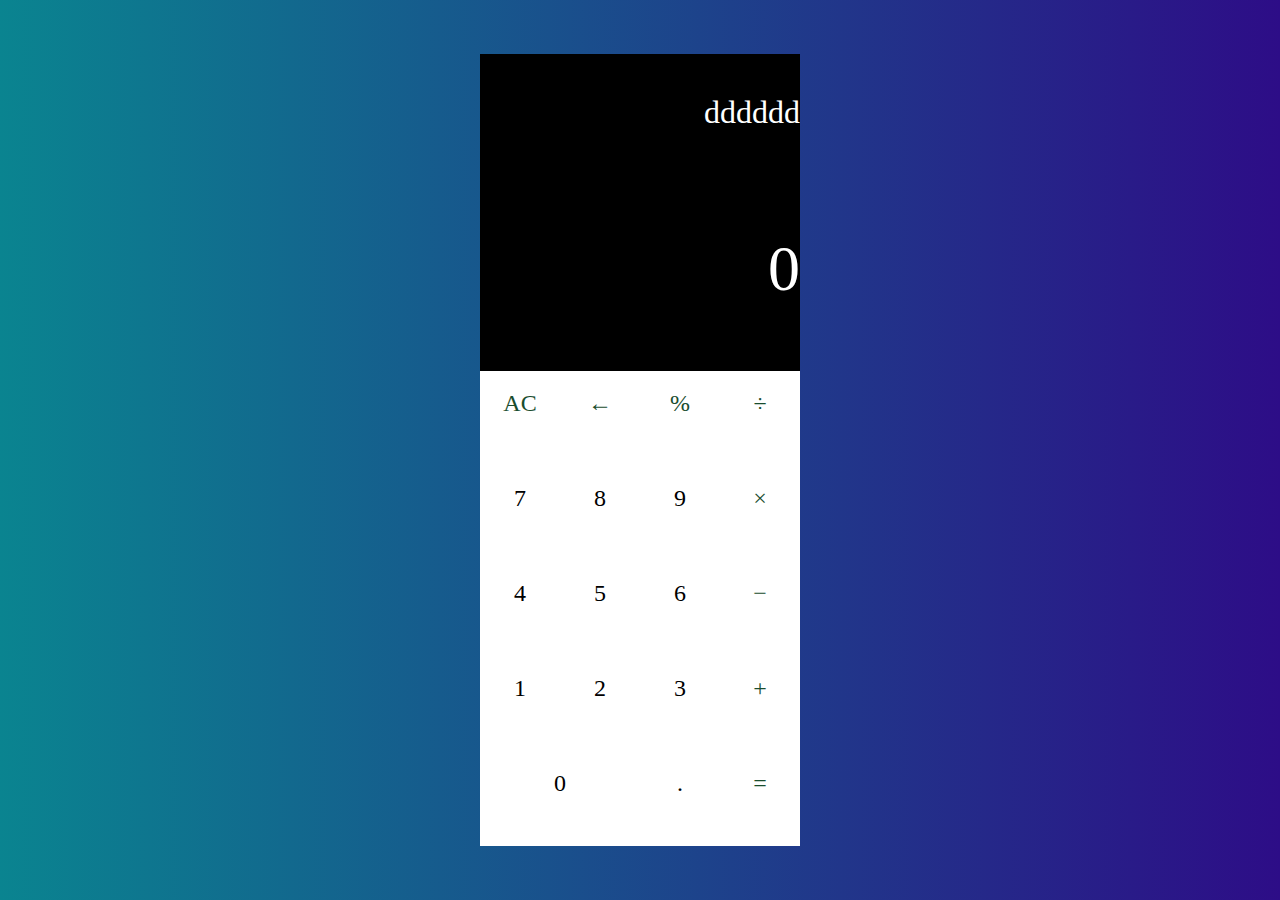
==== index.html @ d15d3140 "design done" ====
<!DOCTYPE html>
<html lang="en">
  <head>
    <meta charset="UTF-8" />
    <meta name="viewport" content="width=device-width, initial-scale=1.0" />
    <title>Calculator</title>
    <link rel="stylesheet" href="style.css" />
  </head>
  <body>
    <div class="calculator">
      <div class="expression-display">
        dddddd
        <!-- <input
          type="text"
          class="expression-display-value"
          disabled
          value="0+1+@+#jfjfjfjfjkkkkkkkkkkkkkkkkkkkkkkkkkkkkkkkkkkkkkkkkkkkkkkk"
        /> -->
      </div>
      <div class="result-display">0</div>
      <div class="btns-container">
        <div class="btn btn-function btn-function-ac">AC</div>
        <!-- <div class="btn btn-function btn-function-plus-minus">&#8723;</div> -->
        <div class="btn btn-function btn-function-back">&#8592;</div>
        <div class="btn btn-operator btn-operator-modulo">%</div>
        <div class="btn btn-operator btn-operator-division">&#247;</div>
        <div class="btn btn-num">7</div>
        <div class="btn btn-num">8</div>
        <div class="btn btn-num">9</div>
        <div class="btn btn-operator btn-operator-multiplication">&#215;</div>
        <div class="btn btn-num">4</div>
        <div class="btn btn-num">5</div>
        <div class="btn btn-num">6</div>
        <div class="btn btn-operator btn-operator-subtraction">&#8722;</div>
        <div class="btn btn-num">1</div>
        <div class="btn btn-num">2</div>
        <div class="btn btn-num">3</div>
        <div class="btn btn-operator btn-operator-addition">+</div>
        <div class="btn btn-num btn-num-0">0</div>
        <!-- <div class="btn btn-num">0</div> -->
        <div class="btn btn-num">.</div>

        <div class="btn btn-equal">=</div>
      </div>
    </div>
  </body>
  <script src="script.js"></script>
</html>
---- style.css ----
* {
  margin: 0px;
  padding: 0px;
  box-sizing: border-box;
}
:root {
  --height: 88%;
  --width: 320px;
}
body {
  /* background: rgb(10, 132, 144); */
  background: linear-gradient(
    90deg,
    rgba(10, 132, 144, 1) 0%,
    rgba(45, 13, 135, 1) 100%
  );
  display: flex;
  justify-content: center;
  align-items: center;
  height: 100vh;
}

.calculator {
  width: var(--width);
  height: var(--height);
  background-color: black;

  display: grid;
  grid-template-rows: 20% 20% 60%;
}
.btns-container {
  display: grid;
  grid-template-columns: repeat(4, 1fr);
  grid-template-rows: repeat(5, 1fr);
}
.btn {
  color: black;
  background-color: white;
  /* border: 1px solid black; */
  text-align: center;
  font-size: 1.5rem;
  padding: 19px;
  cursor: pointer;
}
.btn-num-0 {
  grid-column: span 2;
}

.btn-function,
.btn-operator,
.btn-equal {
  color: #1a4d2e;
}

.btn-num:hover,
.btn-function:hover,
.btn-operator:hover,
.btn-equal:hover {
  background-color: rgb(204, 204, 204);
}
.btn-num:active,
.btn-function:active,
.btn-operator:active,
.btn-equal:active {
  background-color: rgb(58, 57, 57);
}

/* .btn-equal {
  background-color: #1a4d2e;
}
.btn-function-ac {
  background-color: #ee4e4e;
}
.btn-function-ac:hover {
  background-color: #d86060;
}
.btn-function-ac:active {
  background-color: #f53b3b;
}

.btn-function-back {
  background-color: #75a47f;
}

.btn-operator {
  background-color: #e65c19;
} */

.expression-display,
.result-display {
  color: white;
  text-align: end;
  font-size: 2rem;
}
/* .expression-display .expression-display-value {
  height: 100%;
  width: 100%;
  border: none;
  outline: none;
  background-color: inherit;
} */
.expression-display {
  overflow-x: auto;
  scrollbar-width: thin;
  scrollbar-color: black black;
  margin-top: 40px;
}
.expression-display:hover {
  scrollbar-color: rgb(92, 92, 92) black;
  transition: all 0.5s;
}
.result-display {
  color: white;
  font-size: 4rem;
  margin-top: 20px;
}
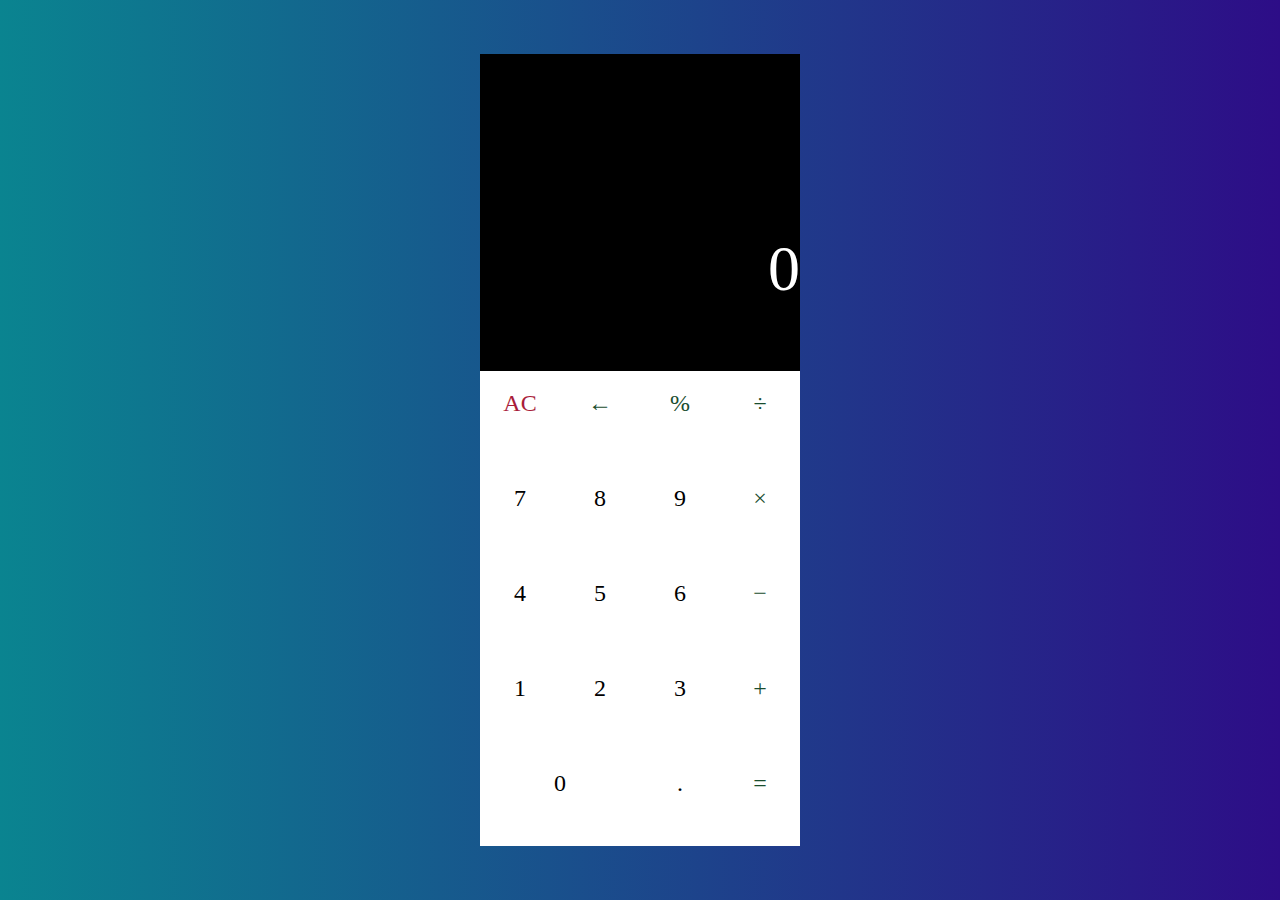
==== commit 2887f31a: "result display working, expression display working but need to work on them" ====
--- a/index.html
+++ b/index.html
@@ -9,7 +9,6 @@
   <body>
     <div class="calculator">
       <div class="expression-display">
-        dddddd
         <!-- <input
           type="text"
           class="expression-display-value"
--- a/style.css
+++ b/style.css
@@ -50,6 +50,9 @@
 .btn-operator,
 .btn-equal {
   color: #1a4d2e;
+}
+.btn-function-ac {
+  color: #a91d3a;
 }
 
 .btn-num:hover,
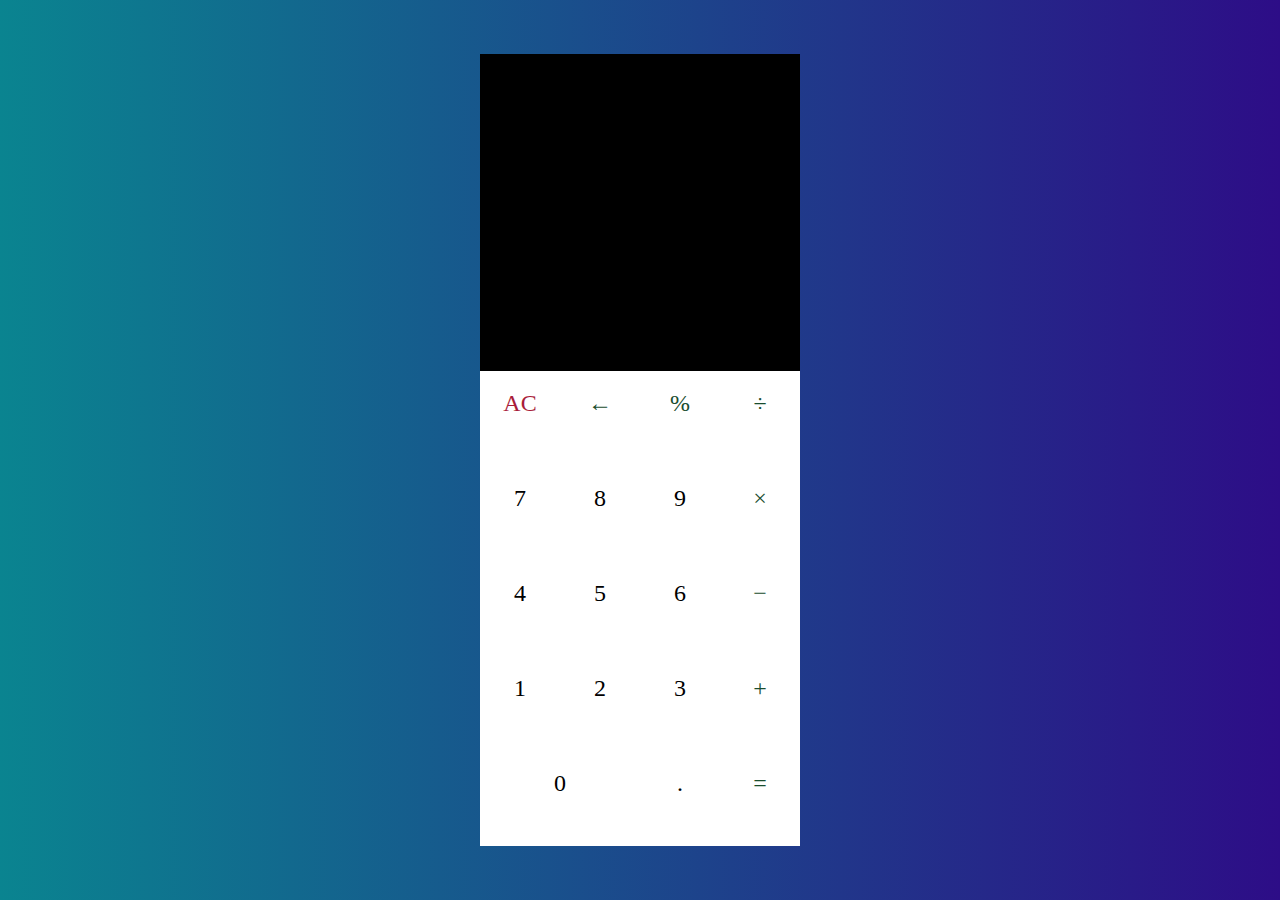
==== commit e11ef692: "everything is working except %" ====
--- a/index.html
+++ b/index.html
@@ -16,12 +16,12 @@
           value="0+1+@+#jfjfjfjfjkkkkkkkkkkkkkkkkkkkkkkkkkkkkkkkkkkkkkkkkkkkkkkk"
         /> -->
       </div>
-      <div class="result-display">0</div>
+      <div class="result-display"></div>
       <div class="btns-container">
         <div class="btn btn-function btn-function-ac">AC</div>
         <!-- <div class="btn btn-function btn-function-plus-minus">&#8723;</div> -->
         <div class="btn btn-function btn-function-back">&#8592;</div>
-        <div class="btn btn-operator btn-operator-modulo">%</div>
+        <div class="btn btn-num btn-operator btn-operator-modulo">%</div>
         <div class="btn btn-operator btn-operator-division">&#247;</div>
         <div class="btn btn-num">7</div>
         <div class="btn btn-num">8</div>
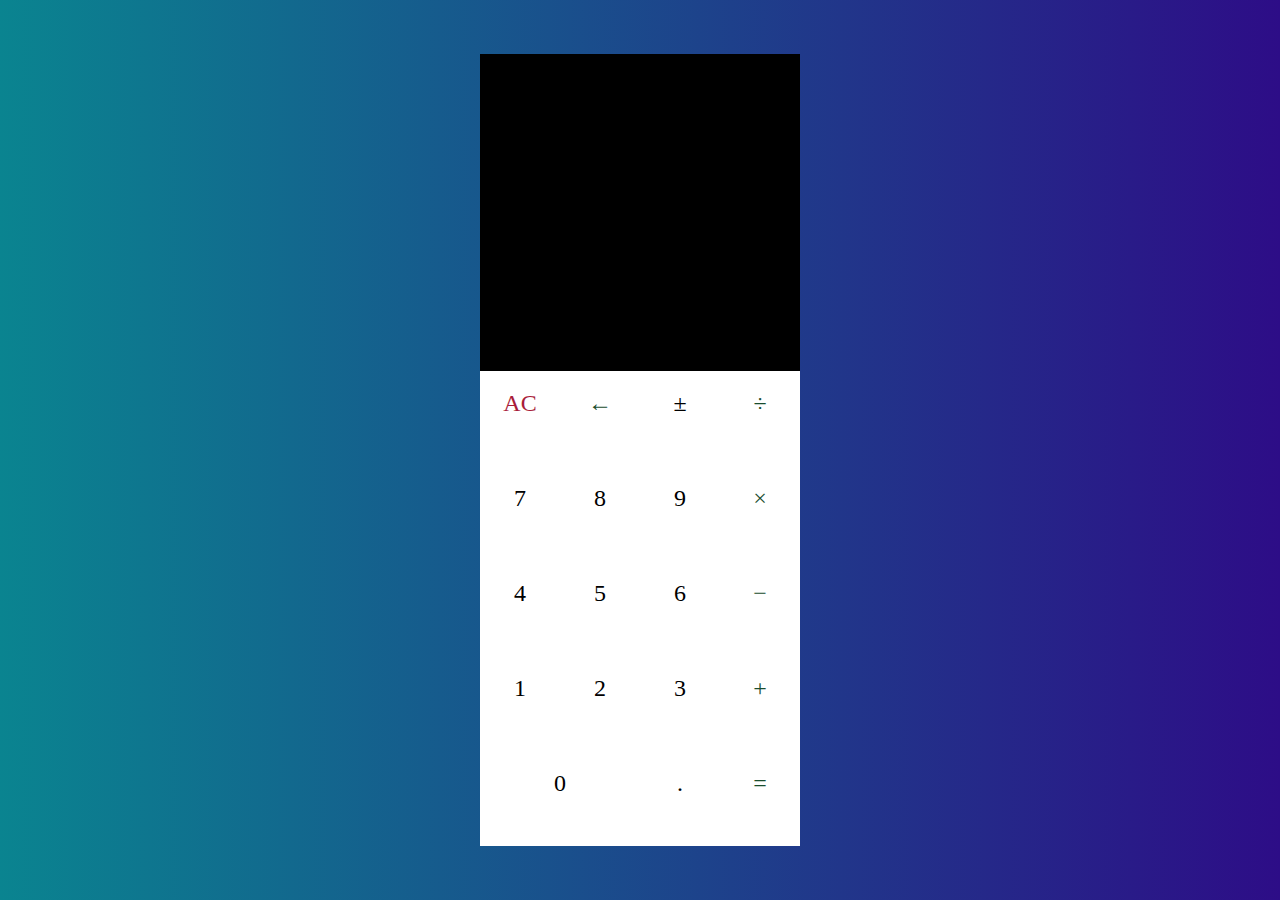
==== commit 6adebf07: "everything is working, still need to work on responsibility" ====
--- a/index.html
+++ b/index.html
@@ -21,7 +21,7 @@
         <div class="btn btn-function btn-function-ac">AC</div>
         <!-- <div class="btn btn-function btn-function-plus-minus">&#8723;</div> -->
         <div class="btn btn-function btn-function-back">&#8592;</div>
-        <div class="btn btn-num btn-operator btn-operator-modulo">%</div>
+        <div class="btn btn-operator-plus-minus">±</div>
         <div class="btn btn-operator btn-operator-division">&#247;</div>
         <div class="btn btn-num">7</div>
         <div class="btn btn-num">8</div>
